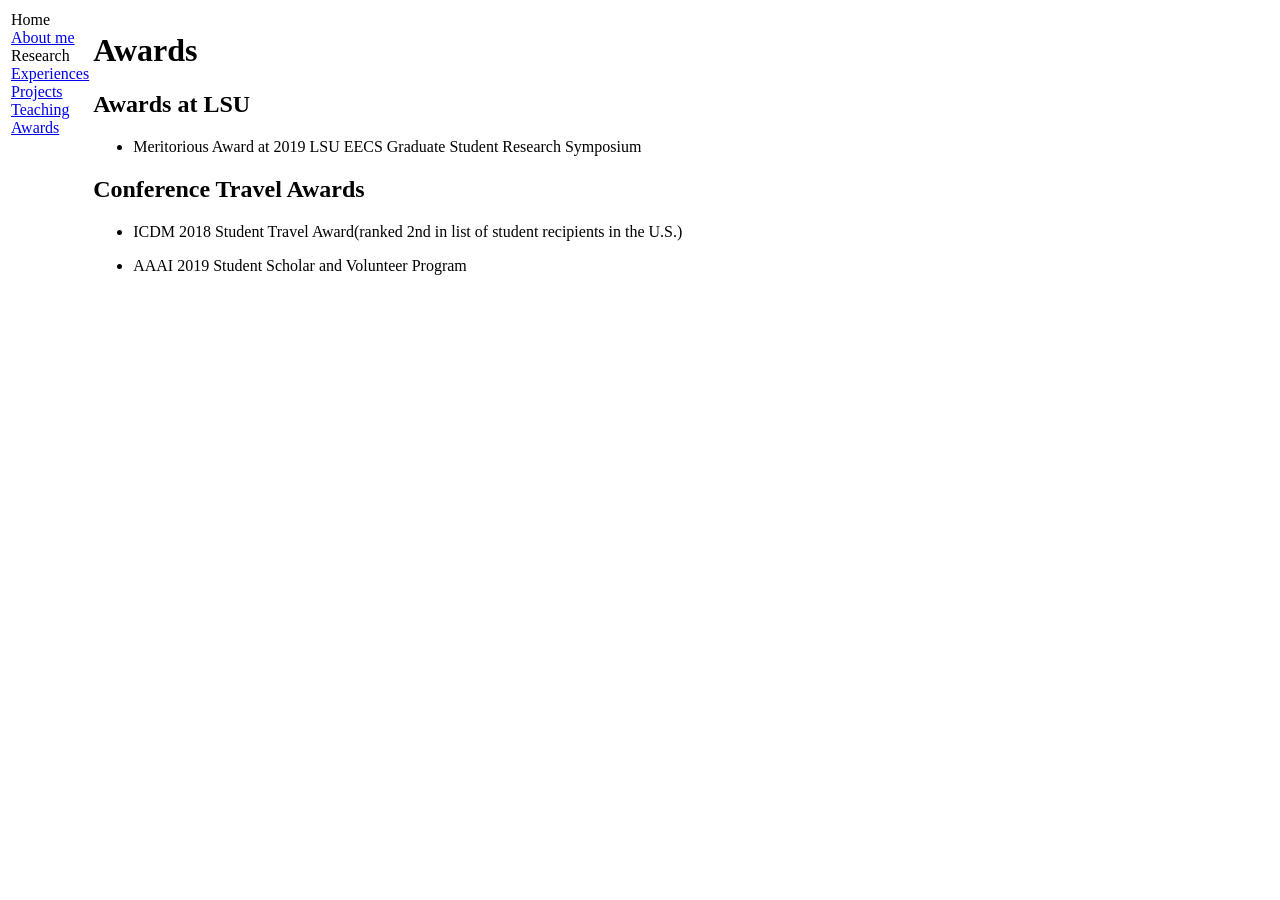
==== awards.html @ 03eedb9c "Update homepage, remove old content, add teaching and clean links" ====
<!DOCTYPE html PUBLIC "-//W3C//DTD XHTML 1.1//EN"
  "http://www.w3.org/TR/xhtml11/DTD/xhtml11.dtd">
<html xmlns="http://www.w3.org/1999/xhtml" xml:lang="en">
<head>
<meta name="generator" content="jemdoc, see http://jemdoc.jaboc.net/" />
<meta http-equiv="Content-Type" content="text/html;charset=utf-8" />
<link rel="stylesheet" href="jemdoc.css" type="text/css" />
<title>Awards</title>
</head>
<body>
<table summary="Table for page layout." id="tlayout">
<tr valign="top">
<td id="layout-menu">
<div class="menu-category">Home</div>
<div class="menu-item"><a href="index.html">About&nbsp;me</a></div>
<div class="menu-category">Research</div>
<div class="menu-item"><a href="experiences.html">Experiences</a></div>
<div class="menu-item"><a href="projects.html">Projects</a></div>
<div class="menu-item"><a href="teaching.html">Teaching</a></div>
<div class="menu-item"><a href="awards.html" class="current">Awards</a></div>
</td>
<td id="layout-content">
<div id="toptitle">
<h1>Awards</h1>
</div>
<h2>Awards at LSU</h2>
<ul>
<li><p>Meritorious Award at 2019 LSU EECS Graduate Student Research Symposium</p>
</li>
</ul>
<h2>Conference Travel Awards</h2>
<ul>
<li><p>ICDM 2018 Student Travel Award(ranked 2nd in list of student recipients in the U.S.)</p>
</li>
<li><p>AAAI 2019 Student Scholar and Volunteer Program</p>
</li>
</ul>
</td>
</tr>
</table>
</body>
</html>
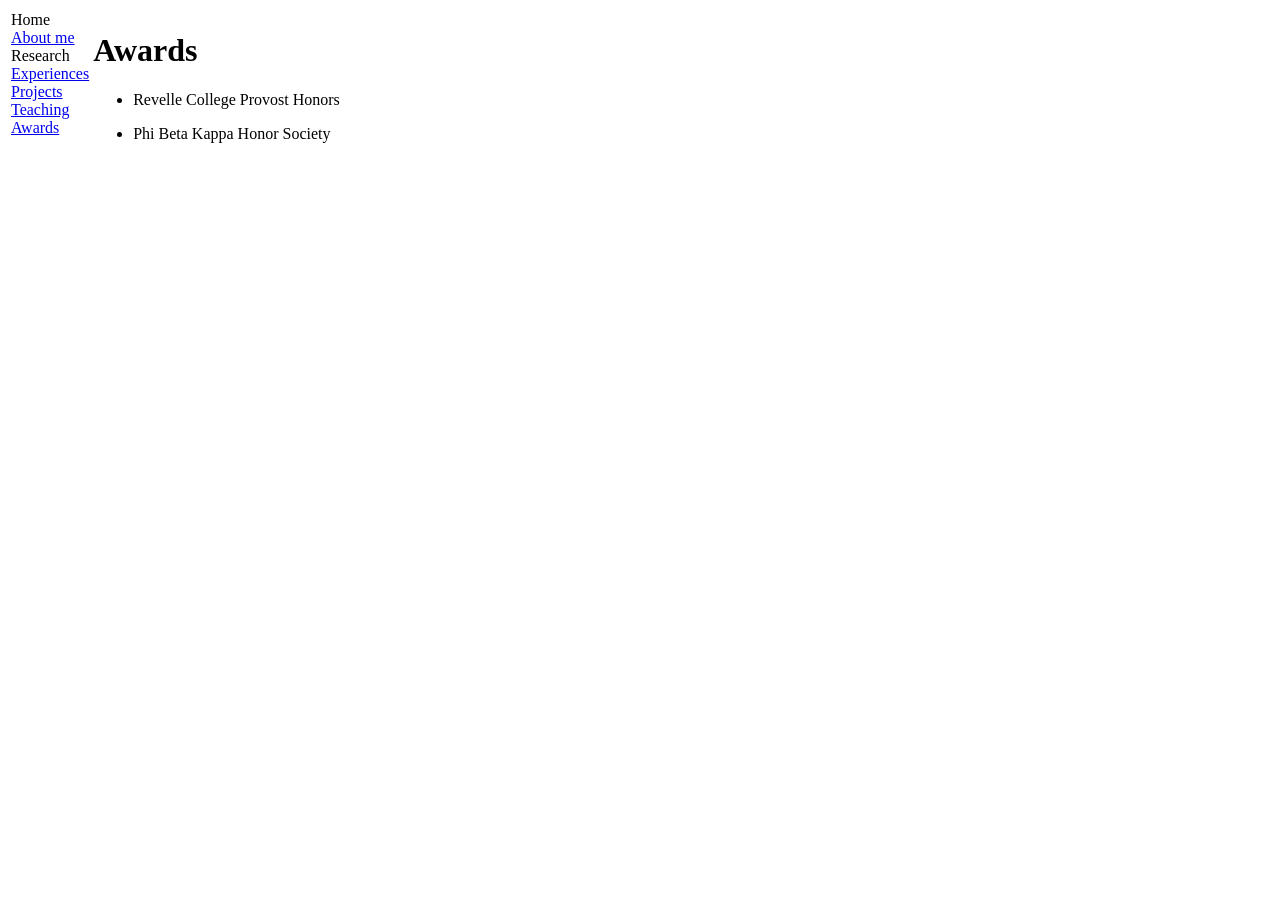
==== commit a4a36129: "fixing stuff" ====
--- a/awards.html
+++ b/awards.html
@@ -23,16 +23,10 @@
 <div id="toptitle">
 <h1>Awards</h1>
 </div>
-<h2>Awards at LSU</h2>
 <ul>
-<li><p>Meritorious Award at 2019 LSU EECS Graduate Student Research Symposium</p>
+<li><p>Revelle College Provost Honors</p>
 </li>
-</ul>
-<h2>Conference Travel Awards</h2>
-<ul>
-<li><p>ICDM 2018 Student Travel Award(ranked 2nd in list of student recipients in the U.S.)</p>
-</li>
-<li><p>AAAI 2019 Student Scholar and Volunteer Program</p>
+<li><p>Phi Beta Kappa Honor Society</p>
 </li>
 </ul>
 </td>
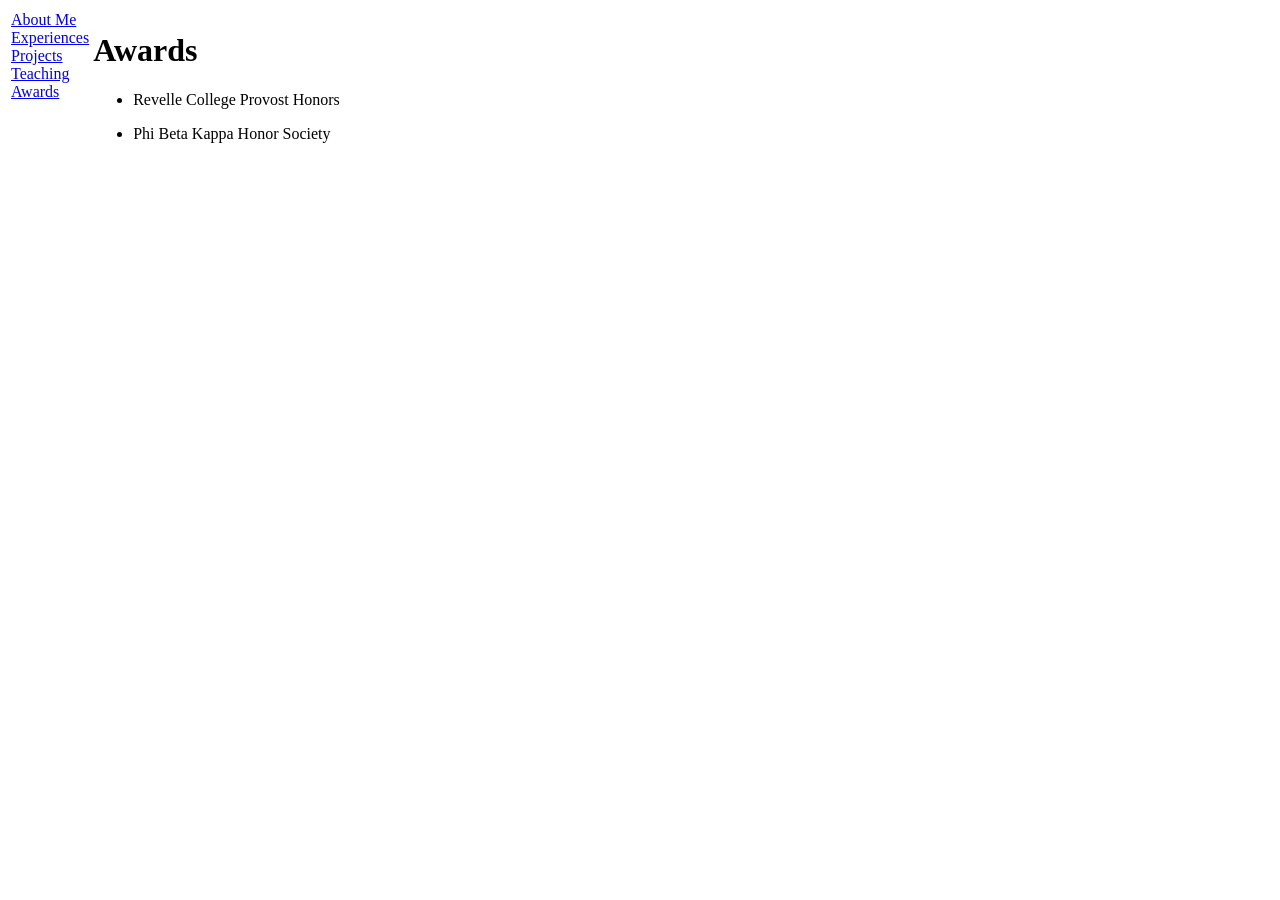
==== commit 9c682061: "removing unneccessary stuff" ====
--- a/awards.html
+++ b/awards.html
@@ -11,9 +11,7 @@
 <table summary="Table for page layout." id="tlayout">
 <tr valign="top">
 <td id="layout-menu">
-<div class="menu-category">Home</div>
-<div class="menu-item"><a href="index.html">About&nbsp;me</a></div>
-<div class="menu-category">Research</div>
+<div class="menu-item"><a href="index.html">About&nbsp;Me</a></div>
 <div class="menu-item"><a href="experiences.html">Experiences</a></div>
 <div class="menu-item"><a href="projects.html">Projects</a></div>
 <div class="menu-item"><a href="teaching.html">Teaching</a></div>
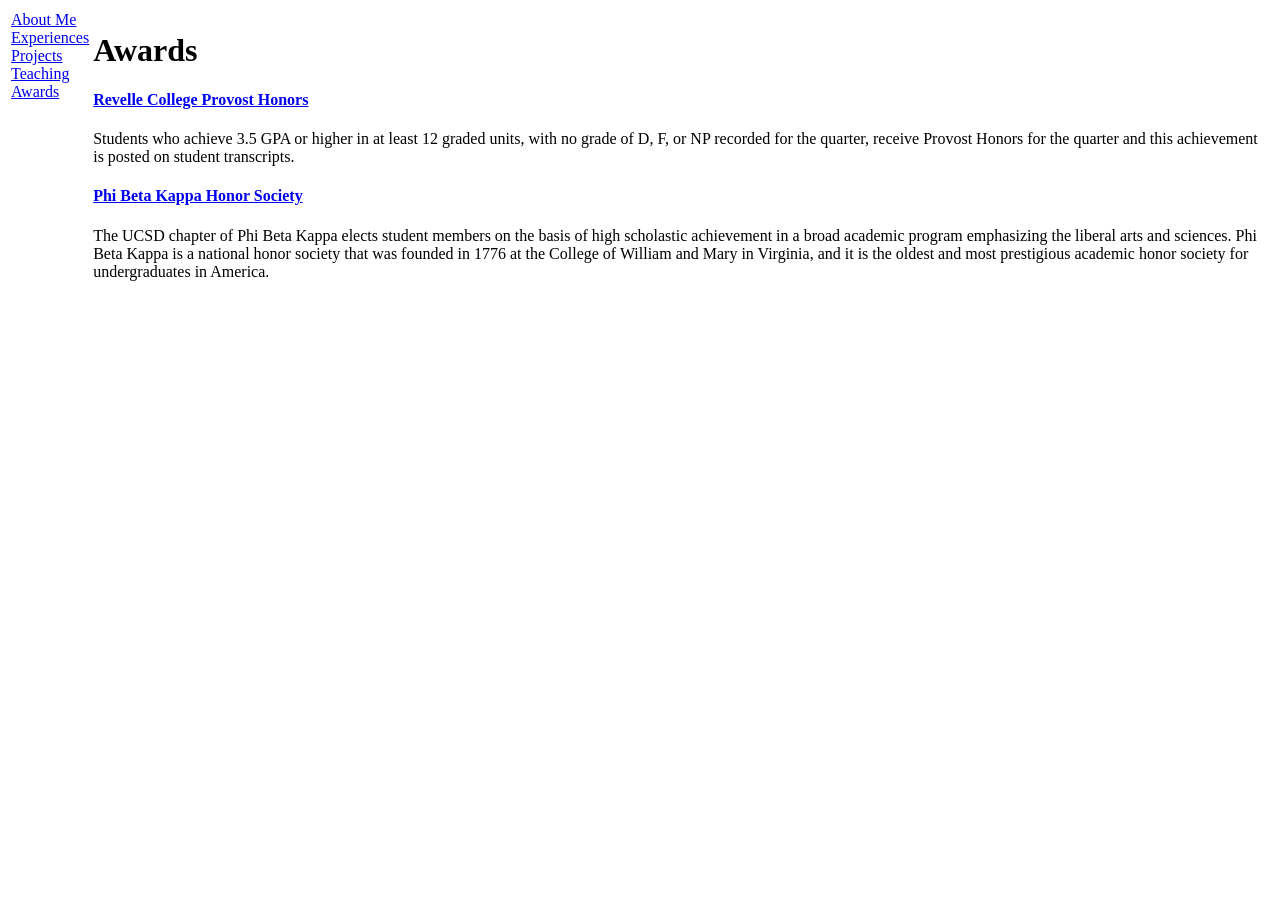
==== commit e9b937bc: "adding experience" ====
--- a/awards.html
+++ b/awards.html
@@ -21,12 +21,10 @@
 <div id="toptitle">
 <h1>Awards</h1>
 </div>
-<ul>
-<li><p>Revelle College Provost Honors</p>
-</li>
-<li><p>Phi Beta Kappa Honor Society</p>
-</li>
-</ul>
+<h4><a href="https://revelle.ucsd.edu/academics/honors-opportunities/honors-programs.html">Revelle College Provost Honors</a></h4>
+<p>Students who achieve 3.5 GPA or higher in at least 12 graded units, with no grade of D, F, or NP recorded for the quarter, receive Provost Honors for the quarter and this achievement is posted on student transcripts.</p>
+<h4><a href="https://www.pbk.org/">Phi Beta Kappa Honor Society</a></h4>
+<p>The UCSD chapter of Phi Beta Kappa elects student members on the basis of high scholastic achievement in a broad academic program emphasizing the liberal arts and sciences. Phi Beta Kappa is a national honor society that was founded in 1776 at the College of William and Mary in Virginia, and it is the oldest and most prestigious academic honor society for undergraduates in America.</p>
 </td>
 </tr>
 </table>
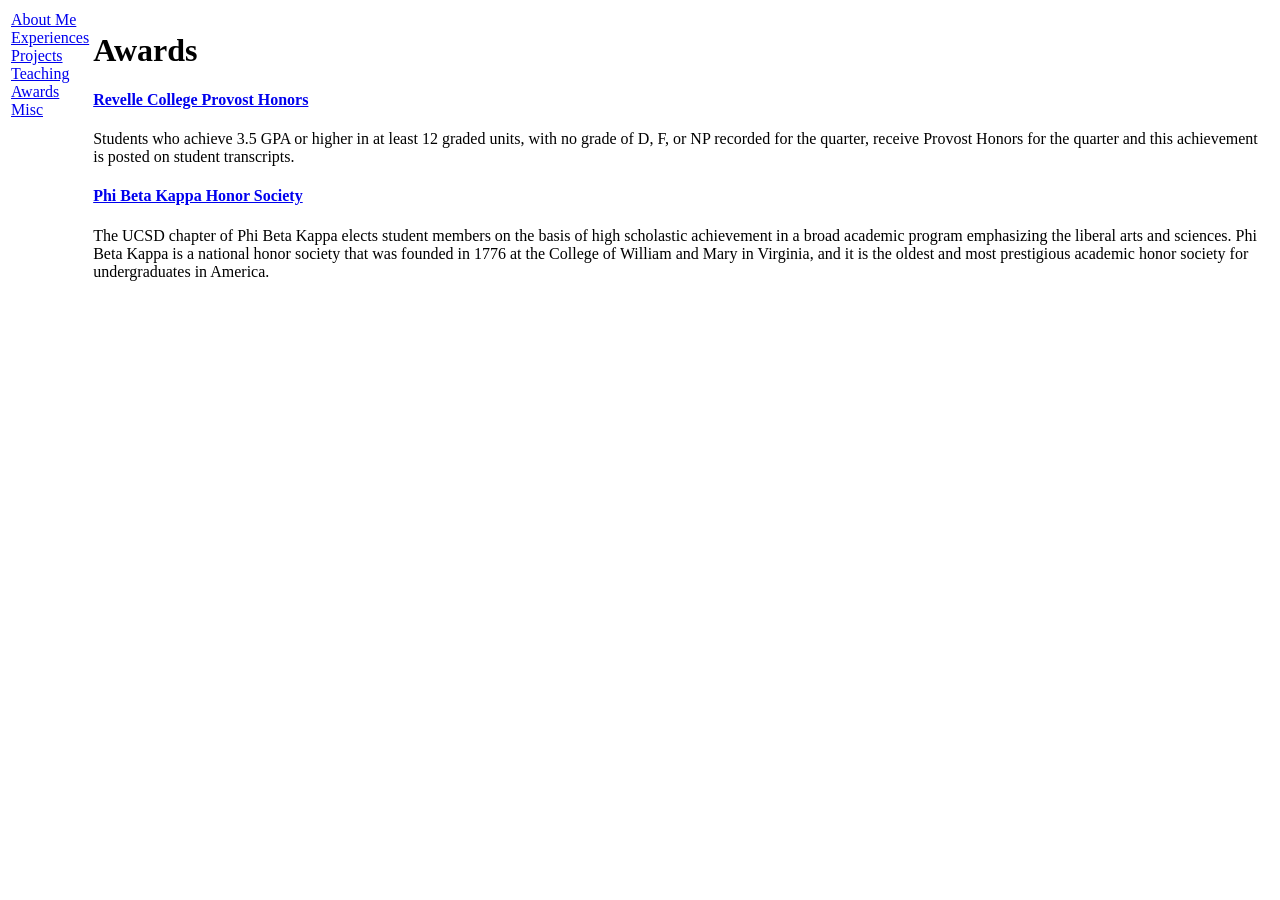
==== commit 70867454: "adding misc" ====
--- a/awards.html
+++ b/awards.html
@@ -16,6 +16,7 @@
 <div class="menu-item"><a href="projects.html">Projects</a></div>
 <div class="menu-item"><a href="teaching.html">Teaching</a></div>
 <div class="menu-item"><a href="awards.html" class="current">Awards</a></div>
+<div class="menu-item"><a href="misc.html">Misc</a></div>
 </td>
 <td id="layout-content">
 <div id="toptitle">
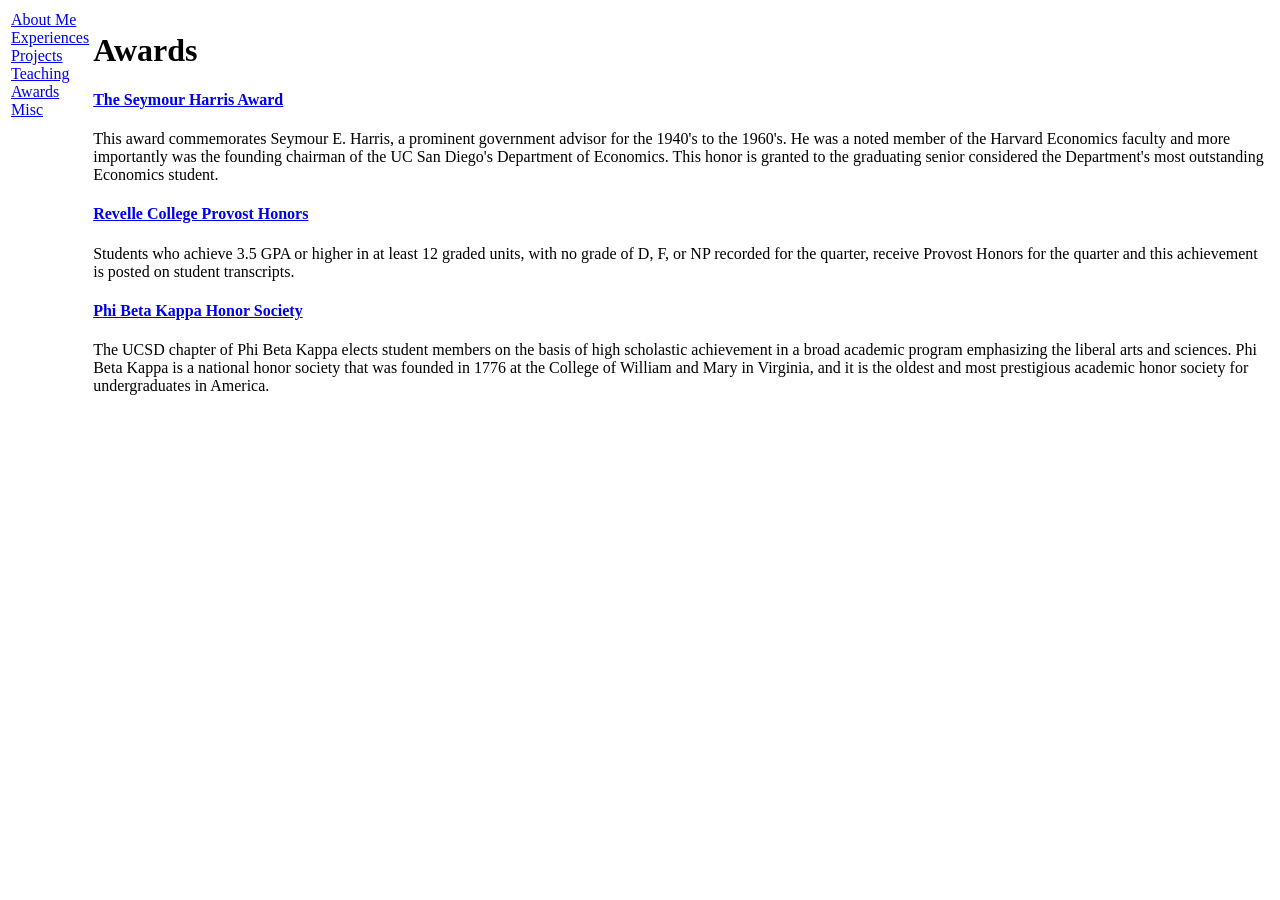
==== commit 23637eb2: "adding award" ====
--- a/awards.html
+++ b/awards.html
@@ -22,6 +22,8 @@
 <div id="toptitle">
 <h1>Awards</h1>
 </div>
+<h4><a href="https://economics.ucsd.edu/undergraduate-program/resources/opportunities-for-our-majors/student-academic-awards.html">The Seymour Harris Award</a></h4>
+<p>This award commemorates Seymour E. Harris, a prominent government advisor for the 1940's to the 1960's. He was a noted member of the Harvard Economics faculty and more importantly was the founding chairman of the UC San Diego's Department of Economics. This honor is granted to the graduating senior considered the Department's most outstanding Economics student. </p>
 <h4><a href="https://revelle.ucsd.edu/academics/honors-opportunities/honors-programs.html">Revelle College Provost Honors</a></h4>
 <p>Students who achieve 3.5 GPA or higher in at least 12 graded units, with no grade of D, F, or NP recorded for the quarter, receive Provost Honors for the quarter and this achievement is posted on student transcripts.</p>
 <h4><a href="https://www.pbk.org/">Phi Beta Kappa Honor Society</a></h4>
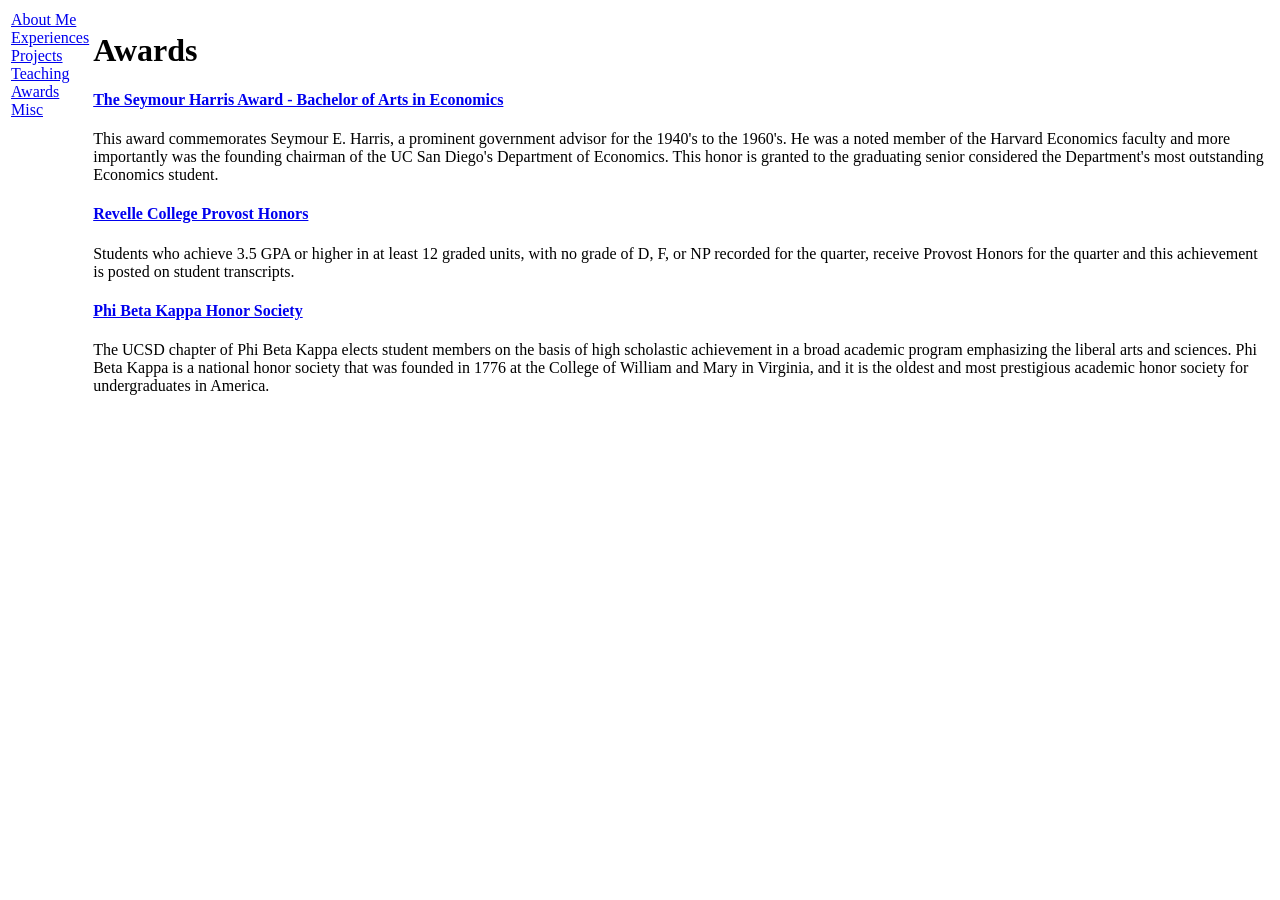
==== commit 34acd4d0: "Update awards  page" ====
--- a/awards.html
+++ b/awards.html
@@ -22,7 +22,7 @@
 <div id="toptitle">
 <h1>Awards</h1>
 </div>
-<h4><a href="https://economics.ucsd.edu/undergraduate-program/resources/opportunities-for-our-majors/student-academic-awards.html">The Seymour Harris Award</a></h4>
+<h4><a href="https://economics.ucsd.edu/undergraduate-program/resources/opportunities-for-our-majors/student-academic-awards.html">The Seymour Harris Award - Bachelor of Arts in Economics</a></h4>
 <p>This award commemorates Seymour E. Harris, a prominent government advisor for the 1940's to the 1960's. He was a noted member of the Harvard Economics faculty and more importantly was the founding chairman of the UC San Diego's Department of Economics. This honor is granted to the graduating senior considered the Department's most outstanding Economics student. </p>
 <h4><a href="https://revelle.ucsd.edu/academics/honors-opportunities/honors-programs.html">Revelle College Provost Honors</a></h4>
 <p>Students who achieve 3.5 GPA or higher in at least 12 graded units, with no grade of D, F, or NP recorded for the quarter, receive Provost Honors for the quarter and this achievement is posted on student transcripts.</p>
